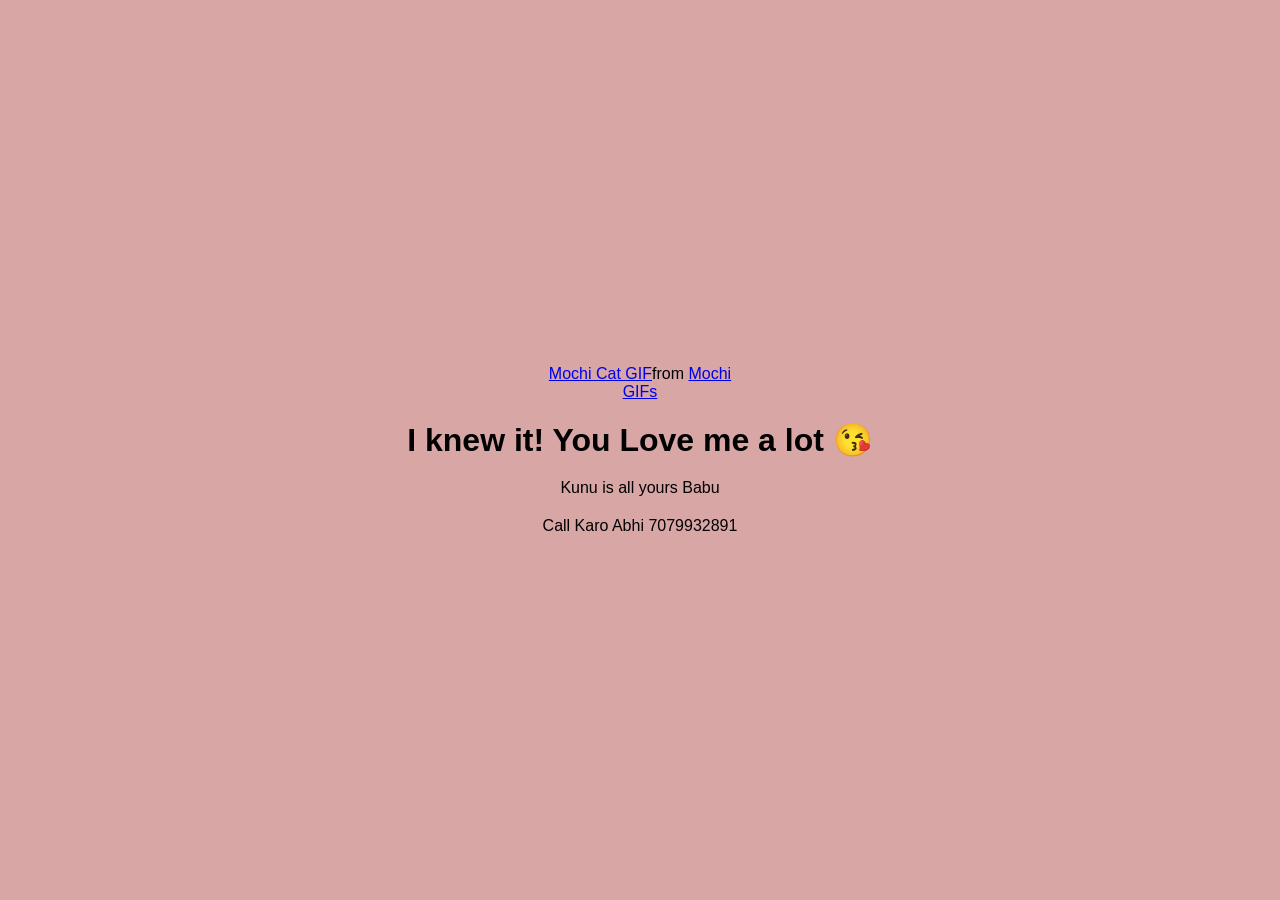
==== yes.html @ b675272f "first commit" ====
<!DOCTYPE html>
<html lang="en">

<head>
  <meta charset="UTF-8" />
  <meta name="viewport" content="width=device-width, initial-scale=1.0" />
  <title>Ask Her Out</title>

  <link rel="stylesheet" href="./style.css" />
</head>

<body>
  <div class="container">
    <div class="tenor-gif-embed" data-postid="253027946666209433" data-share-method="host" data-aspect-ratio="1.37853"
      data-width="100%">
      <a
        href="https://tenor.com/view/mochi-cat-mochi-and-goma-goma-and-peach-mochi-mochi-peach-cat-gif-gif-253027946666209433">Mochi
        Cat GIF</a>from <a href="https://tenor.com/search/mochi-gifs">Mochi GIFs</a>
    </div>
    <script type="text/javascript" async src="https://tenor.com/embed.js"></script>
    <h1>I knew it! You Love me a lot 😘</h1>
    <p>Kunu is all yours Babu</p>
    <p>Call Karo Abhi 7079932891</p>
  </div>
</body>

</html>
---- style.css ----
* {
    margin: 0;
    padding: 0;
    box-sizing: border-box;
    font-family: sans-serif;
  }
  
  body {
    width: 100%;
    min-height: 100vh;
    display: flex;
    justify-content: center;
    align-items: center;
    background-color: #d9a6a6;
  }
  
  .container {
    display: flex;
    flex-direction: column;
    text-align: center;
    align-items: center;
    gap: 20px;
    max-width: 500px;
    margin: 20px;
  }
  
  .container .tenor-gif-embed {
    max-width: 200px;
  }
  
  .container .btn {
    display: flex;
    gap: 25px;
    position: relative;
    z-index: 1;
  }
  
  .btn a {
    text-decoration: none;
    color: #111;
    background: #fff;
    padding: 10px 25px;
    border-radius: 66px;
    box-shadow: 0.5rem 1rem 3rem hsl(0, 0%, 0%, 0.3);
    transition: all 0.15s ease;
    user-select: none;
  }

  #move-random {
    position: fixed;
    z-index: 999;
    cursor: not-allowed;
    pointer-events: auto;
  }
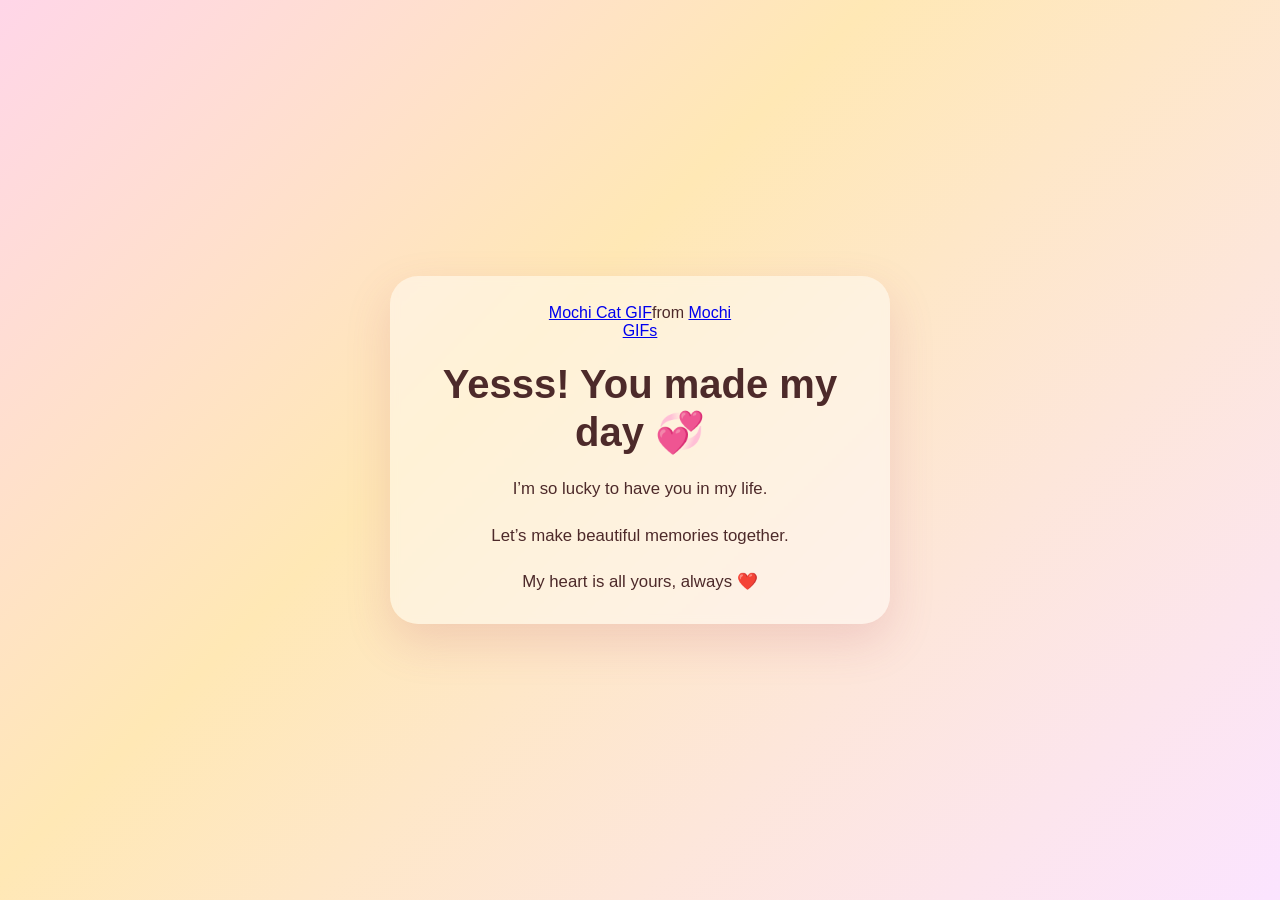
==== commit 2247d67e: "Update romantic page" ====
--- a/yes.html
+++ b/yes.html
@@ -18,9 +18,10 @@
         Cat GIF</a>from <a href="https://tenor.com/search/mochi-gifs">Mochi GIFs</a>
     </div>
     <script type="text/javascript" async src="https://tenor.com/embed.js"></script>
-    <h1>I knew it! You Love me a lot 😘</h1>
-    <p>Kunu is all yours Babu</p>
-    <p>Call Karo Abhi 7079932891</p>
+    <h1>Yesss! You made my day 💞</h1>
+    <p>I’m so lucky to have you in my life.</p>
+    <p>Let’s make beautiful memories together.</p>
+    <p>My heart is all yours, always ❤️</p>
   </div>
 </body>
 
--- a/style.css
+++ b/style.css
@@ -12,7 +12,8 @@
     display: flex;
     justify-content: center;
     align-items: center;
-    background-color: #d9a6a6;
+    background: linear-gradient(135deg, #ffd6e8 0%, #ffe8b5 40%, #fbe4ff 100%);
+    color: #4d2a2a;
   }
   
   .container {
@@ -23,10 +24,25 @@
     gap: 20px;
     max-width: 500px;
     margin: 20px;
+    background: rgba(255, 255, 255, 0.45);
+    padding: 28px 22px;
+    border-radius: 28px;
+    box-shadow: 0 18px 45px rgba(184, 80, 110, 0.18);
+    backdrop-filter: blur(4px);
   }
   
   .container .tenor-gif-embed {
-    max-width: 200px;
+    max-width: 220px;
+  }
+  
+  .container h1 {
+    font-size: clamp(2rem, 4vw, 2.5rem);
+    line-height: 1.2;
+  }
+
+  .container p {
+    font-size: 1.05rem;
+    line-height: 1.6;
   }
   
   .container .btn {
@@ -34,17 +50,24 @@
     gap: 25px;
     position: relative;
     z-index: 1;
+    flex-wrap: wrap;
+    justify-content: center;
   }
   
   .btn a {
     text-decoration: none;
-    color: #111;
-    background: #fff;
-    padding: 10px 25px;
-    border-radius: 66px;
-    box-shadow: 0.5rem 1rem 3rem hsl(0, 0%, 0%, 0.3);
-    transition: all 0.15s ease;
+    color: #4d2a2a;
+    background: linear-gradient(135deg, #ffffff, #ffe7f1);
+    padding: 12px 26px;
+    border-radius: 999px;
+    box-shadow: 0.5rem 1rem 2.2rem rgba(163, 84, 120, 0.2);
+    transition: transform 0.2s ease, box-shadow 0.2s ease;
     user-select: none;
+    font-weight: 600;
+  }
+
+  .btn a:hover {
+    transform: translateY(-2px) scale(1.02);
   }
 
   #move-random {
